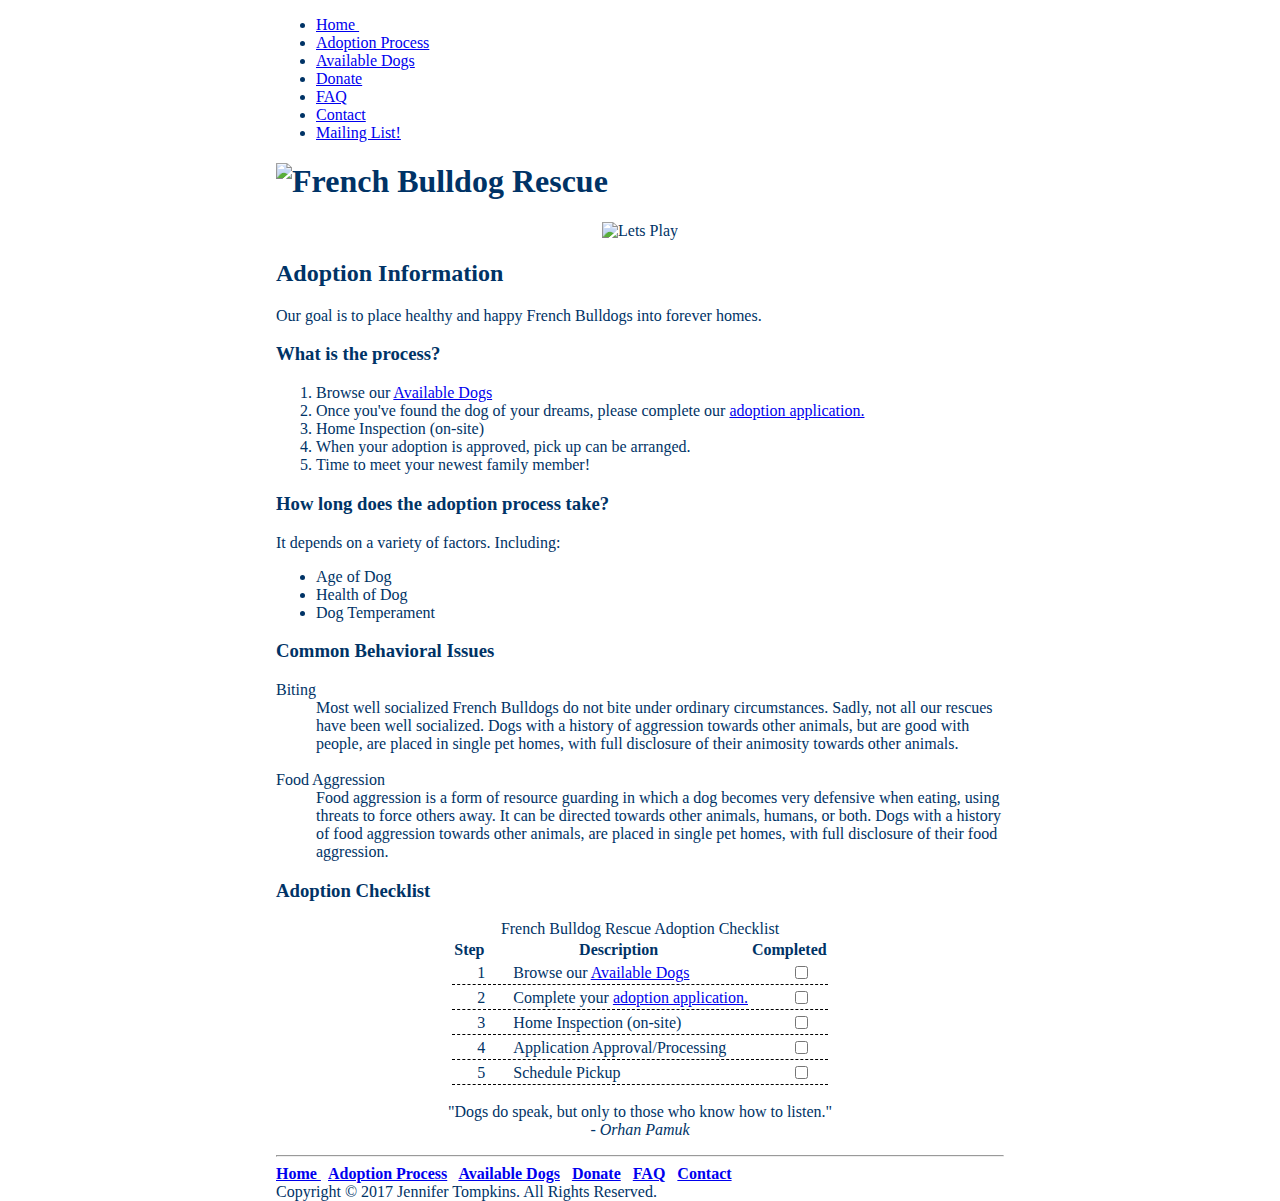
==== adoption.html @ 6de63a84 "Add files via upload" ====
<!DOCTYPE html>
<html lang="en">
<head>
<title> French Bulldog Rescue - Adoption Process </title>
<meta charset="utf-8">
<link rel="stylesheet" href="site.css">
<style>

body {color: #003366;
min-width: 728px;
background-image: url(images/back4.jpg);
background-repeat: repeat-x;
background-size: contain;
background-attachment: fixed;
margin-left: auto;
margin-right: auto;
width: 600px;
height: 600px;}

img {border-style: none;}

tbody td {border-bottom: 1px #000000 dashed;
padding-left: 25px;}
</style>
<link rel="icon" type="image/x-icon" href="images/favicon.ico">
<link rel="shortcut" type="image/x-icon" href="images/favicon.ico">

<div id="wrapper">
  <nav>
  <ul>
    <li> <a href="index.html">Home </a> &nbsp;</li>
    <li>  <a href="adoption.html">Adoption Process</a> &nbsp;</li>
    <li>  <a href="availdogs.html"> Available Dogs</a> &nbsp;</li>
    <li>  <a href="donate.html">Donate</a> &nbsp;</li>
    <li>  <a href="faq.html">FAQ</a> &nbsp;</li>
    <li>  <a href="contact.html">Contact</a> </li>
    <li> <a href="form1.html"> Mailing List! </a> </li>
  </nav>
  <div id="leftcol">
    <header>
<h1><img src="images/French Bulldog Rescue.jpg" alt="French Bulldog Rescue" width="728" height="90"</h1>
    </header>
    <main>
      <center>
        <img src="images/frenchie.png" width="540" alt="Lets Play"> </center>
      <h2> Adoption Information </h2>
      <p> Our goal is to place healthy and happy French Bulldogs into forever homes.</p>
      <h3> What is the process? </h3>
      <ol>
        <li> Browse our <a href="availdogs.html"> Available Dogs</a> </li>
        <li> Once you've found the dog of your dreams, please complete our <a href="form2.html"> adoption application.</a></li>
        <li> Home Inspection (on-site) </li>
        <li> When your adoption is approved, pick up can be arranged. </li>
        <li> Time to meet your newest family member! </li>
      </ol>

      <h3> How long does the adoption process take? </h3>
      <p> It depends on a variety of factors. Including:
      <ul>
        <li> Age of Dog </li>
        <li> Health of Dog </li>
        <li> Dog Temperament </li>
      </ul>


      <h3> Common Behavioral Issues </h3>
      <dl>
      <dt> Biting </dt>
      <dd> Most well socialized French Bulldogs do not bite under ordinary circumstances.
         Sadly, not all our rescues have been well socialized. Dogs with a history of
         aggression towards other animals, but are good with people, are placed in single pet homes,
          with full disclosure of their animosity towards other animals. </dd><br>
        <dt> Food Aggression </dt>
          <dd> Food aggression is a form of resource guarding in which a dog becomes very
             defensive when eating, using threats to force others away. It can be directed
              towards other animals, humans, or both. Dogs with a history of
               food aggression towards other animals, are placed in single pet homes,
               with full disclosure of their food aggression. </dd>
      </dl>

        <h3> Adoption Checklist </h3>
        <table align="center">
          <caption> French Bulldog Rescue Adoption Checklist  </caption>

      <tr>
        <th id="Step"> Step </th>
        <th id="Des"> Description </th>
        <th id="Completed"> Completed </th>
      </tr>
      <tbody>
      <tr>
      <td> 1 </td>
      <td> Browse our <a href="availdogs.html"> Available Dogs</a> </td>
      <td> <center> <input type="checkbox" value="yes"></center></td>
      </tr>
      <td> 2 </td>
      <td> Complete your <a href="form2.html"> adoption application.</a> </td>
      <td> <center> <input type="checkbox" value="yes"></center> </td>
      </tr>
      <td> 3 </td>
      <td> Home Inspection (on-site) </td>
      <td> <center> <input type="checkbox" value="yes"></center> </td>
      </tr>
      <td> 4 </td>
      <td> Application Approval/Processing </td>
      <td> <center> <input type="checkbox" value="yes"></center> </td>
      </tr>
      <td> 5 </td>
      <td> Schedule Pickup </td>
      <td> <center> <input type="checkbox" value="yes"></center> </td>
      </tr>
    </tbody>
      </table>
      <dl>

      <blockquote> <center> &quot;Dogs do speak, but only to those who know how to listen.&quot; <br>
         <cite> - Orhan Pamuk </cite> </blockquote> </div>

    </main>
    <footer>
      <hr>
      <b> <a href="index.html">Home </a> &nbsp;
        <a href="adoption.html">Adoption Process</a> &nbsp;
        <a href="availdogs.html"> Available Dogs</a> &nbsp;
        <a href="donate.html">Donate</a> &nbsp;
        <a href="faq.html">FAQ</a> &nbsp;
        <a href="contact.html">Contact</a> </b> <br>
        Copyright &copy; 2017 Jennifer Tompkins. All Rights Reserved.
    </footer>
  </div>
</div>

</html>
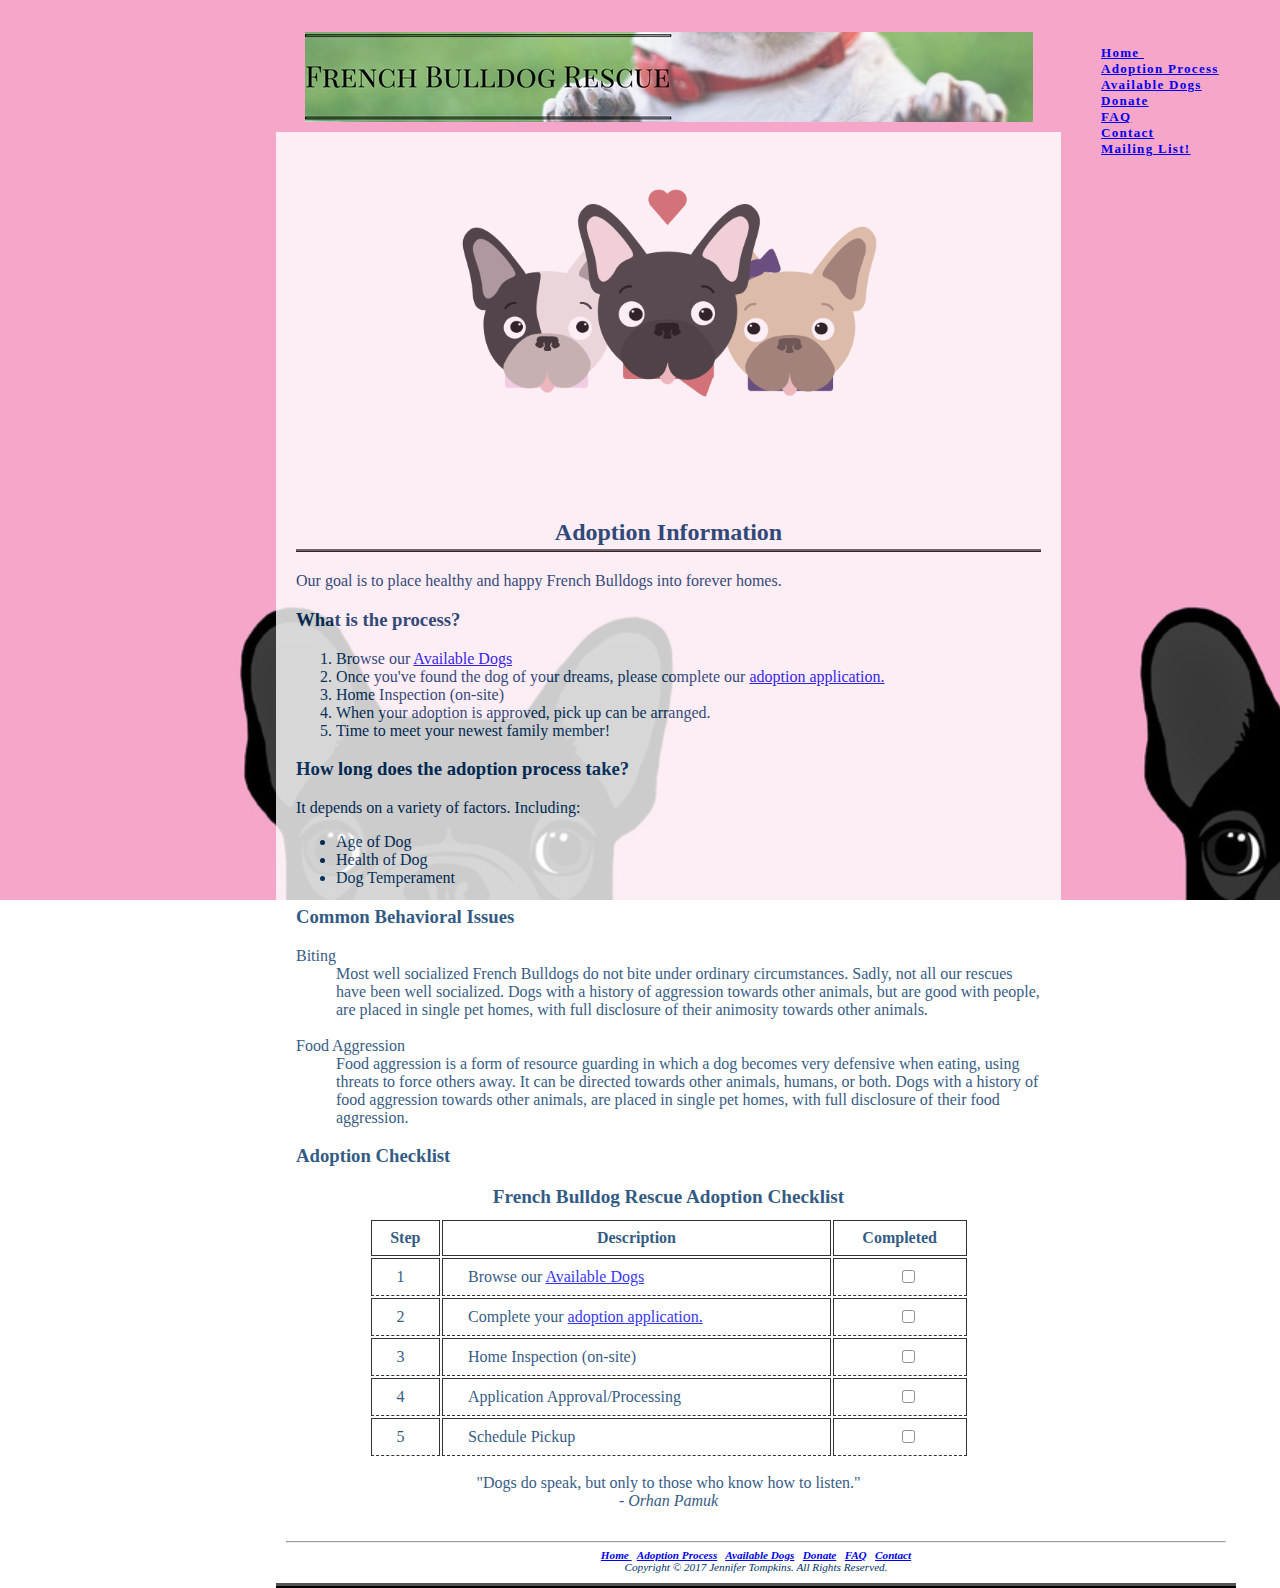
==== commit 58ff4dad: "Update adoption.html" ====
--- a/adoption.html
+++ b/adoption.html
@@ -8,7 +8,7 @@
 
 body {color: #003366;
 min-width: 728px;
-background-image: url(images/back4.jpg);
+background-image: url(back4.jpg);
 background-repeat: repeat-x;
 background-size: contain;
 background-attachment: fixed;
@@ -22,8 +22,8 @@
 tbody td {border-bottom: 1px #000000 dashed;
 padding-left: 25px;}
 </style>
-<link rel="icon" type="image/x-icon" href="images/favicon.ico">
-<link rel="shortcut" type="image/x-icon" href="images/favicon.ico">
+<link rel="icon" type="image/x-icon" href="favicon.ico">
+<link rel="shortcut" type="image/x-icon" href="favicon.ico">
 
 <div id="wrapper">
   <nav>
@@ -38,11 +38,11 @@
   </nav>
   <div id="leftcol">
     <header>
-<h1><img src="images/French Bulldog Rescue.jpg" alt="French Bulldog Rescue" width="728" height="90"</h1>
+<h1><img src="French Bulldog Rescue.jpg" alt="French Bulldog Rescue" width="728" height="90"</h1>
     </header>
     <main>
       <center>
-        <img src="images/frenchie.png" width="540" alt="Lets Play"> </center>
+        <img src="frenchie.png" width="540" alt="Lets Play"> </center>
       <h2> Adoption Information </h2>
       <p> Our goal is to place healthy and happy French Bulldogs into forever homes.</p>
       <h3> What is the process? </h3>
--- a/site.css
+++ b/site.css
@@ -0,0 +1,57 @@
+body {
+  background-color: #FFFFFF;
+  color: #000000;
+  padding: 3px}
+
+#wrapper { margin: 0 auto;
+width: 80%;
+min-width: 960px;
+max-width: 1200px;}
+
+header { height: 100px;
+  text-align: center;}
+
+table { margin: auto;
+border: 5xp solid #000000;
+width: 600px;}
+
+td,th {border: 1px solid #000000;
+padding: 0.5em;}
+
+caption {font-weight: bold;
+font-size: 1.2em;
+padding-bottom: 0.5em}
+
+h1 {margin-bottom: 20px;}
+
+h2 { background-color:#FFFFFF;
+     padding: 3px;
+     text-align: center;
+     border-bottom: 3px ridge #000000; }
+
+main {
+  background-color: #FFFFFF;
+  color: #000000
+  padding: 20px 20px;
+  padding-right: 20px;
+  padding-left: 20px;
+  display: block;
+  overflow: auto;
+  opacity: 0.8; }
+
+img {border-style: none;}
+
+nav { float: right;
+width: 175px; font-weight: bold;
+font-size: small;
+letter-spacing: 0.1em; }
+
+nav ul {text-decoration: none;
+list-style-type: none;  }
+
+footer {
+  font-size: 70%;
+  font-style: italic;
+  text-align: center;
+  padding: 10px;
+  border-bottom: 5px ridge #000000;}
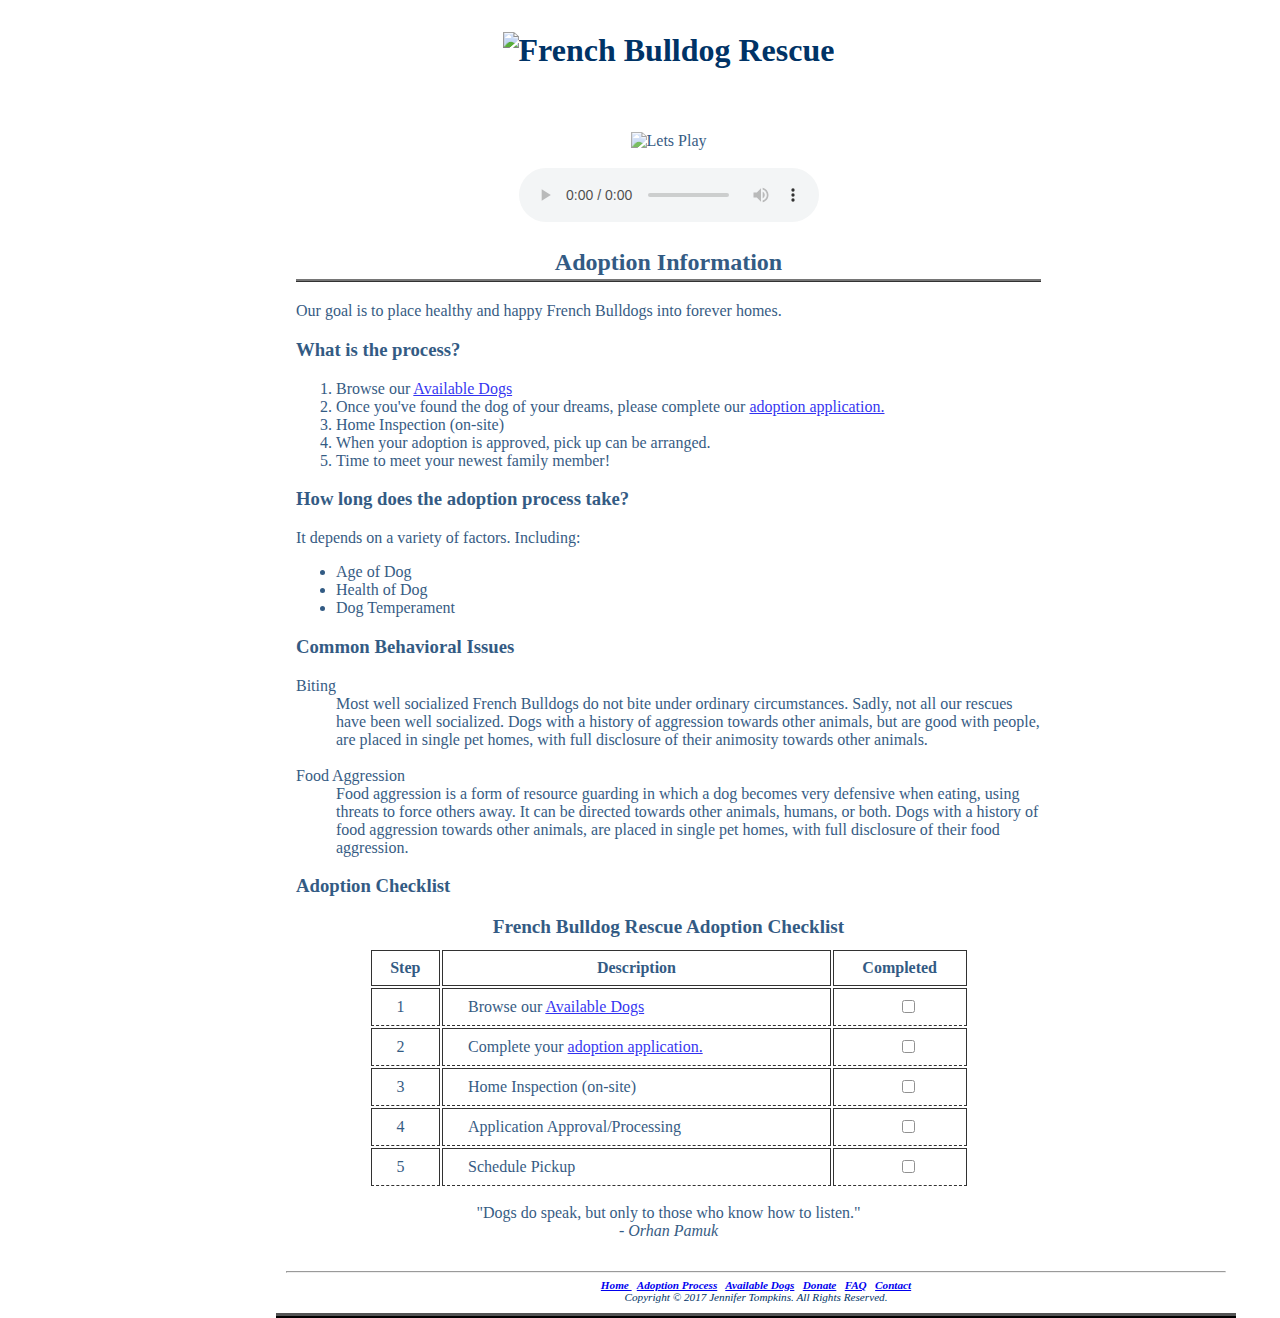
==== commit 2e55c971: "Add files via upload" ====
--- a/adoption.html
+++ b/adoption.html
@@ -6,9 +6,23 @@
 <link rel="stylesheet" href="site.css">
 <style>
 
+nav a { text-decoration: none;
+        display: block;
+		padding: 15px;
+		-webkit-transition: background-color 2s linear;
+        -moz-transition: background-color 2s linear;
+        -o-transition: background-color 2s linear;
+       transition: background-color 2s linear;
+}
+
+nav a:link { color: #ffffff; }
+nav a:visited { color: #eaeaea; }
+nav a:hover {  color: #869dc7;
+               background-color: #eaeaea;}
+
 body {color: #003366;
 min-width: 728px;
-background-image: url(back4.jpg);
+background-image: url(images/back4.jpg);
 background-repeat: repeat-x;
 background-size: contain;
 background-attachment: fixed;
@@ -22,8 +36,8 @@
 tbody td {border-bottom: 1px #000000 dashed;
 padding-left: 25px;}
 </style>
-<link rel="icon" type="image/x-icon" href="favicon.ico">
-<link rel="shortcut" type="image/x-icon" href="favicon.ico">
+<link rel="icon" type="image/x-icon" href="images/favicon.ico">
+<link rel="shortcut" type="image/x-icon" href="images/favicon.ico">
 
 <div id="wrapper">
   <nav>
@@ -32,23 +46,28 @@
     <li>  <a href="adoption.html">Adoption Process</a> &nbsp;</li>
     <li>  <a href="availdogs.html"> Available Dogs</a> &nbsp;</li>
     <li>  <a href="donate.html">Donate</a> &nbsp;</li>
-    <li>  <a href="faq.html">FAQ</a> &nbsp;</li>
-    <li>  <a href="contact.html">Contact</a> </li>
-    <li> <a href="form1.html"> Mailing List! </a> </li>
+    <li>  <a href="faq.html">FAQ</a> &nbsp;</a></li>
+    <li>  <a href="contact.html">Contact</a> &nbsp; </li>
+    <li> <a href="form1.html"> Mailing List! </a> </li></ul>
   </nav>
   <div id="leftcol">
     <header>
-<h1><img src="French Bulldog Rescue.jpg" alt="French Bulldog Rescue" width="728" height="90"</h1>
+<h1>  <img src="images/French Bulldog Rescue.jpg" alt="French Bulldog Rescue" width="728" height="90"> </h1>
     </header>
     <main>
       <center>
-        <img src="frenchie.png" width="540" alt="Lets Play"> </center>
+        <img src="images/frenchie.png" width="540" alt="Lets Play"> <br><br>
+        <audio controls="controls">
+              <source src="audio/soundloop.mp3" type="audio/mpeg">
+       	   <source src="audio/soundloop.ogg" type="audio/ogg">
+       	   <a href="soundloop.mp3">Download the Audio File</a> (MP3)
+        </audio></center>
       <h2> Adoption Information </h2>
-      <p> Our goal is to place healthy and happy French Bulldogs into forever homes.</p>
+      <p> Our goal is to place healthy and happy French Bulldogs into forever homes. </p>
       <h3> What is the process? </h3>
       <ol>
         <li> Browse our <a href="availdogs.html"> Available Dogs</a> </li>
-        <li> Once you've found the dog of your dreams, please complete our <a href="form2.html"> adoption application.</a></li>
+        <li> Once you've found the dog of your dreams, please complete our <a href="form2.html">adoption application.</a></li>
         <li> Home Inspection (on-site) </li>
         <li> When your adoption is approved, pick up can be arranged. </li>
         <li> Time to meet your newest family member! </li>
@@ -111,10 +130,9 @@
       </tr>
     </tbody>
       </table>
-      <dl>
 
       <blockquote> <center> &quot;Dogs do speak, but only to those who know how to listen.&quot; <br>
-         <cite> - Orhan Pamuk </cite> </blockquote> </div>
+         <cite> - Orhan Pamuk </cite> </center> </blockquote> </div>
 
     </main>
     <footer>
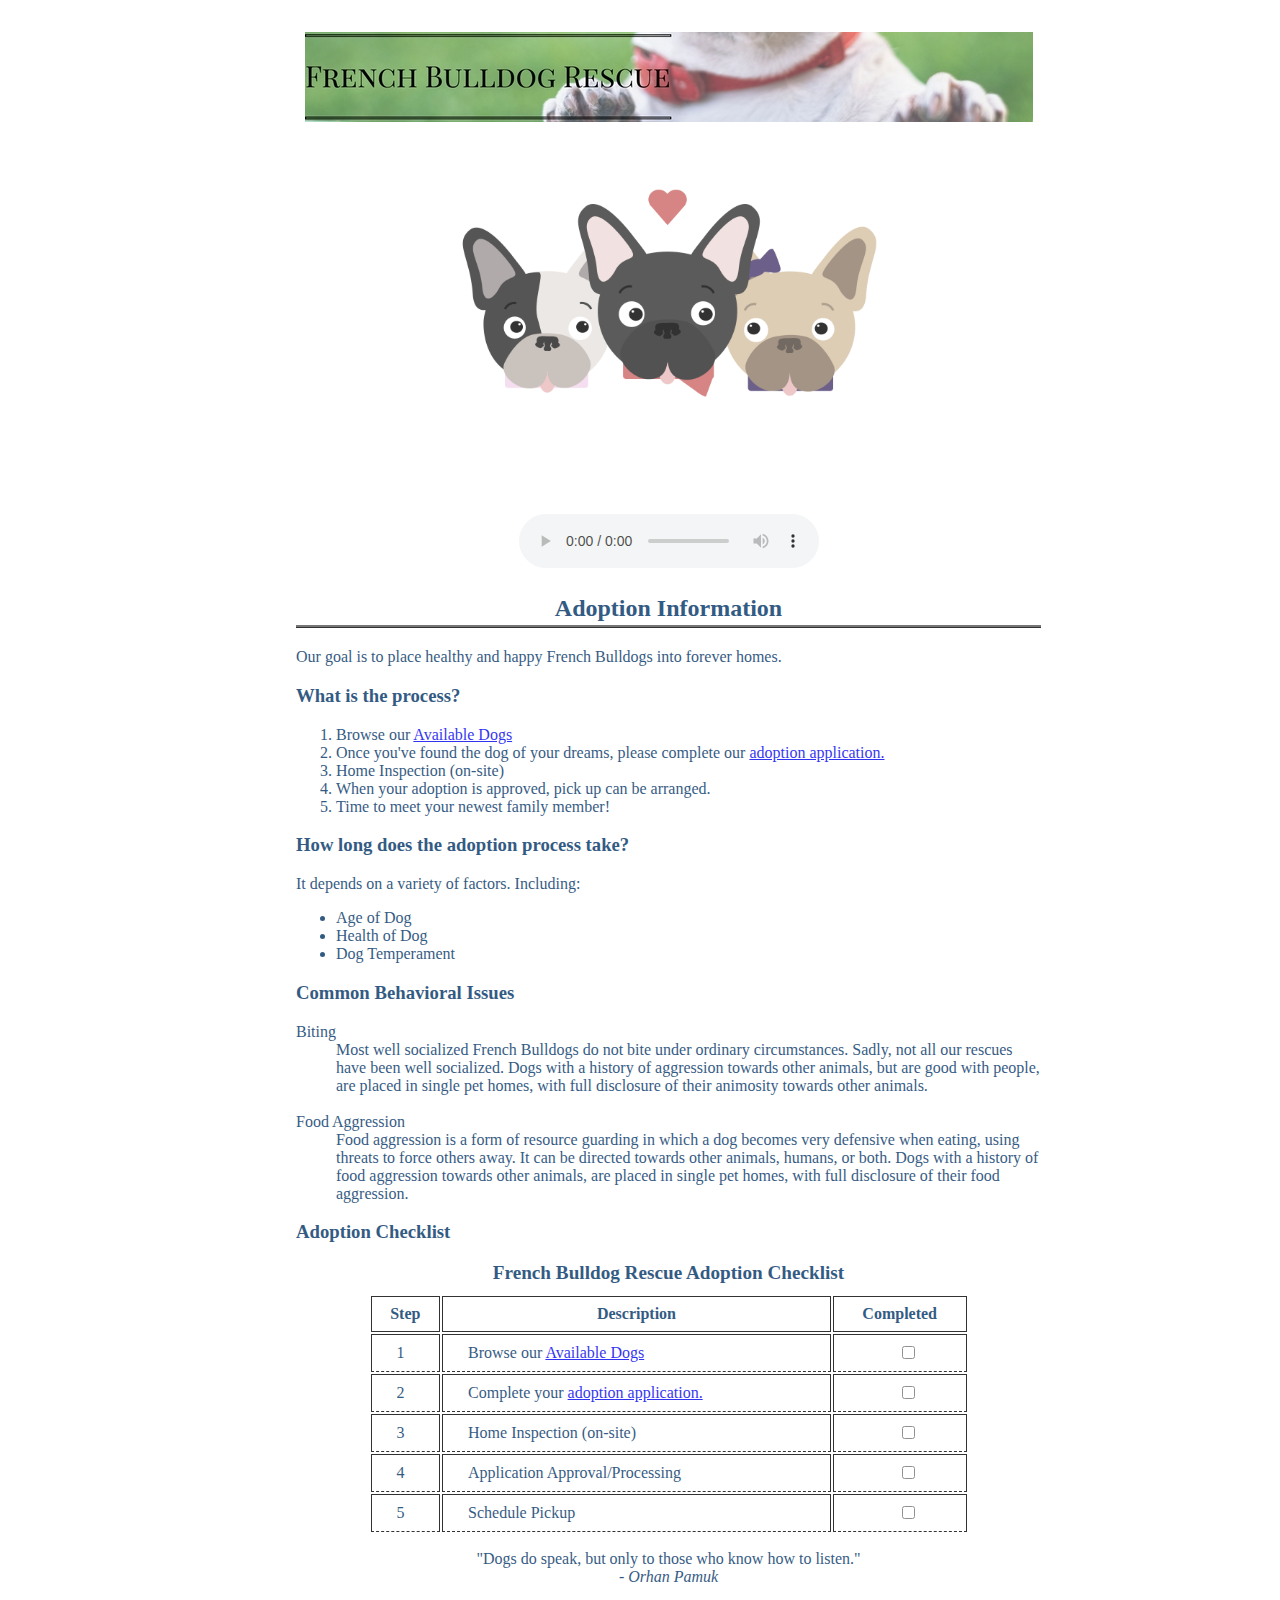
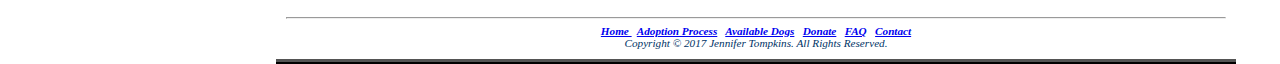
==== commit 0d818375: "Update adoption.html" ====
--- a/adoption.html
+++ b/adoption.html
@@ -36,8 +36,8 @@
 tbody td {border-bottom: 1px #000000 dashed;
 padding-left: 25px;}
 </style>
-<link rel="icon" type="image/x-icon" href="images/favicon.ico">
-<link rel="shortcut" type="image/x-icon" href="images/favicon.ico">
+<link rel="icon" type="image/x-icon" href="favicon.ico">
+<link rel="shortcut" type="image/x-icon" href="favicon.ico">
 
 <div id="wrapper">
   <nav>
@@ -52,14 +52,14 @@
   </nav>
   <div id="leftcol">
     <header>
-<h1>  <img src="images/French Bulldog Rescue.jpg" alt="French Bulldog Rescue" width="728" height="90"> </h1>
+<h1>  <img src="French Bulldog Rescue.jpg" alt="French Bulldog Rescue" width="728" height="90"> </h1>
     </header>
     <main>
       <center>
-        <img src="images/frenchie.png" width="540" alt="Lets Play"> <br><br>
+        <img src="frenchie.png" width="540" alt="Lets Play"> <br><br>
         <audio controls="controls">
-              <source src="audio/soundloop.mp3" type="audio/mpeg">
-       	   <source src="audio/soundloop.ogg" type="audio/ogg">
+              <source src="soundloop.mp3" type="audio/mpeg">
+       	   <source src="soundloop.ogg" type="audio/ogg">
        	   <a href="soundloop.mp3">Download the Audio File</a> (MP3)
         </audio></center>
       <h2> Adoption Information </h2>
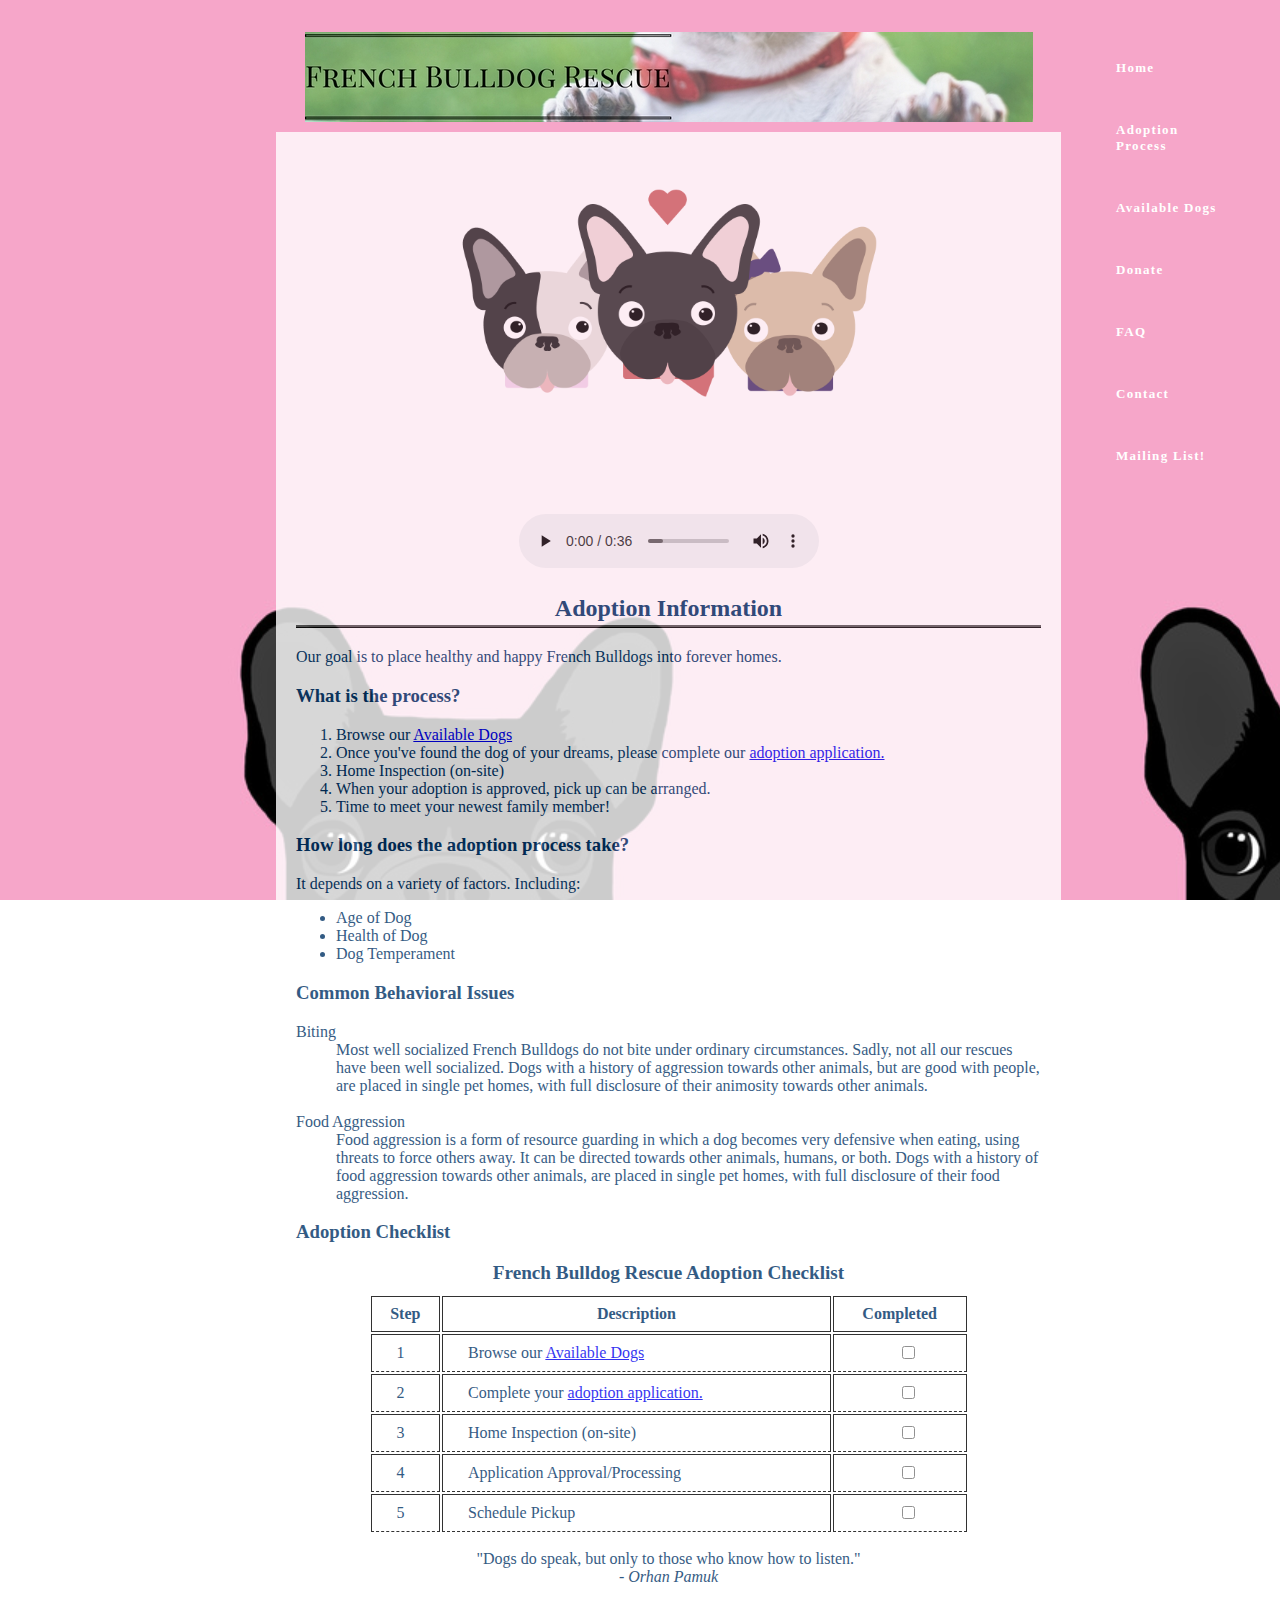
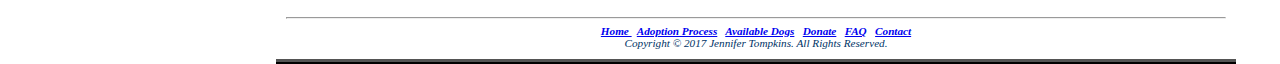
==== commit 3bb39bfe: "Update adoption.html" ====
--- a/adoption.html
+++ b/adoption.html
@@ -22,7 +22,7 @@
 
 body {color: #003366;
 min-width: 728px;
-background-image: url(images/back4.jpg);
+background-image: url(back4.jpg);
 background-repeat: repeat-x;
 background-size: contain;
 background-attachment: fixed;
--- a/site.css
+++ b/site.css
@@ -41,7 +41,7 @@
 
 img {border-style: none;}
 
-nav { float: right;
+nav { float: right; background-color: inherit;
 width: 175px; font-weight: bold;
 font-size: small;
 letter-spacing: 0.1em; }
